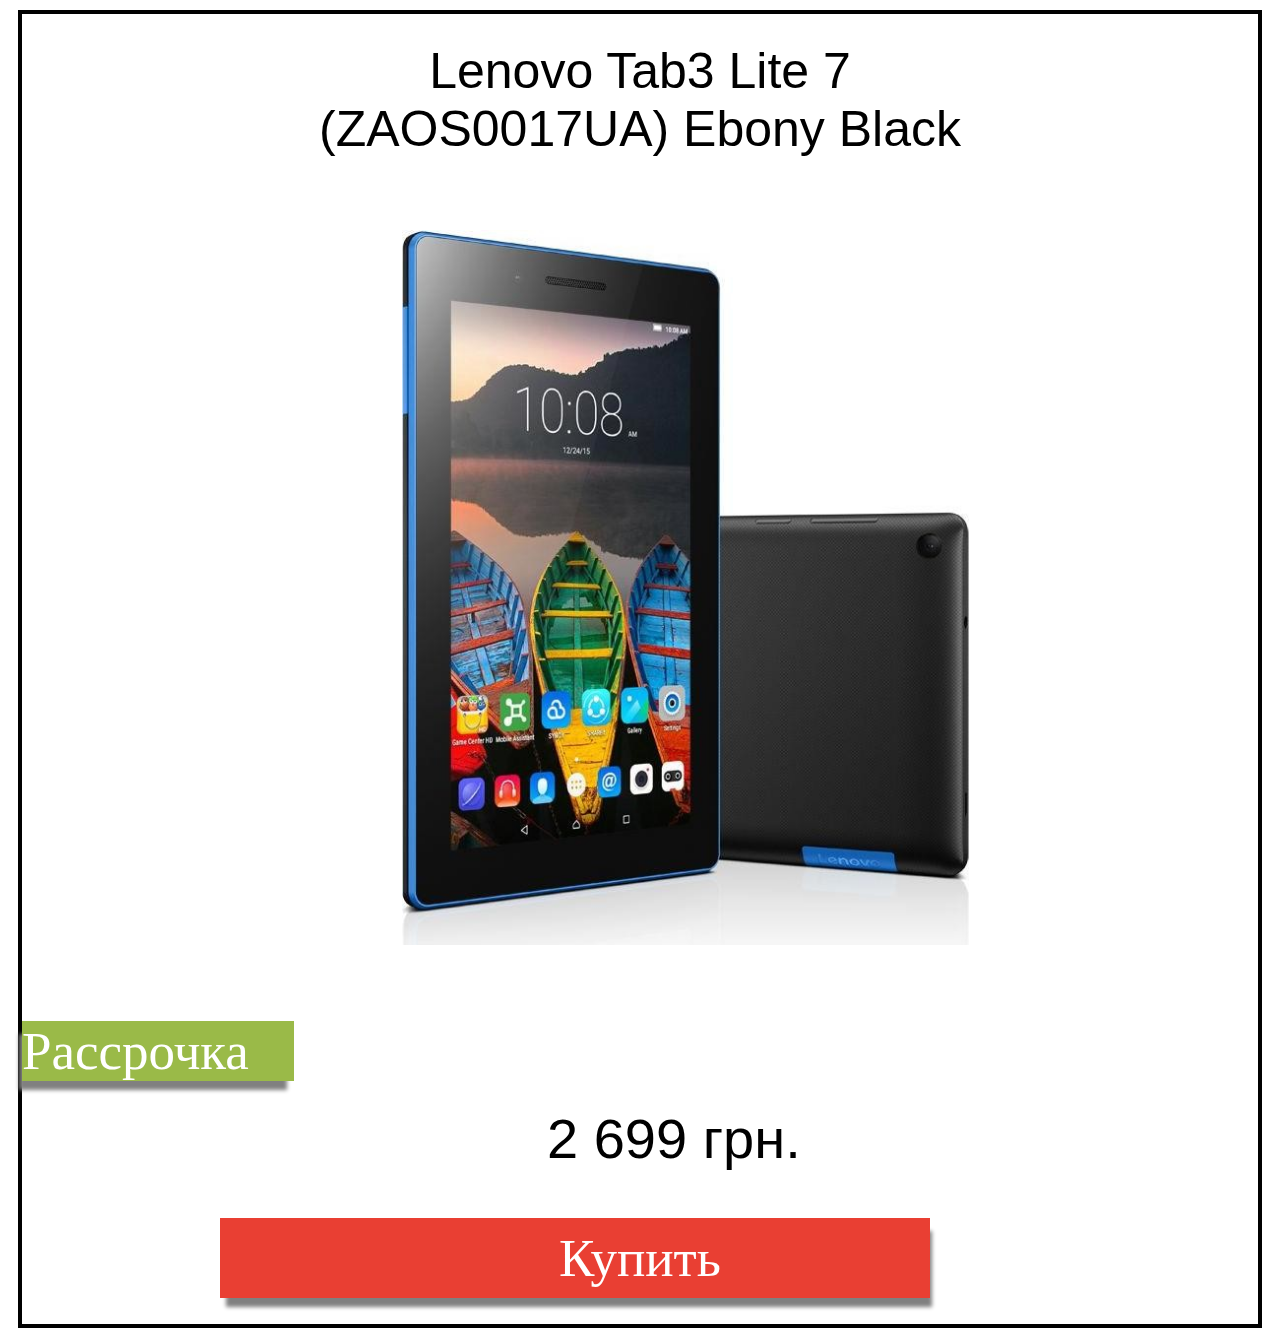
==== задание_1/index.html @ cfb5e6ec "first homework_4" ====
<!DOCTYPE html>
<html lang="en">
<head>
	<meta charset="UTF-8">
	<title>Document</title>
	<link rel="stylesheet" href="style.css/style.css">
</head>
<body>
<div class="border">
<div class="lenovo">Lenovo Tab3 Lite 7<br>(ZAOS0017UA) Ebony Black</div>
<div class="img">
<img src="img/lenovo.jpg" alt="Lenovo">	
</div>
<div class="plan">Рассрочка</div>
<div class="price">2 699 грн.</div>
<div class="buy">Купить</div>
</div>
</body>
</html>
---- задание_1/style.css/style.css ----
.border{
margin: 10px;
border:4px solid;
}
.lenovo{
	margin: 28px;
    text-align: center;
    font-size: 50px;
    font-family:sans-serif;
}
.img{
	/*width: 400px;*/
    /*height:;*/
	margin: 72px 380px;
	/*padding:;*/

}
img{
width: 567px;	
}
.plan{
	background: #9ABA48;
	color:white;
	width: 22%;
	font-size: 53px;
	box-shadow:-5px 11px 4px -2.3px grey;
}
.price{
	padding: 25px 525px;
	width: 278px;
    font-size: 56px;
     font-family:sans-serif;
}
.buy{
	background: #E93F33;
	padding: 10px 10px 10px 140px;
	margin:22px 20px 26px 198px;
	color:white;
	font-size: 53px;
    width: 560px;
    text-align: center;
    box-shadow:4px 11px 4px -2.3px grey;
}
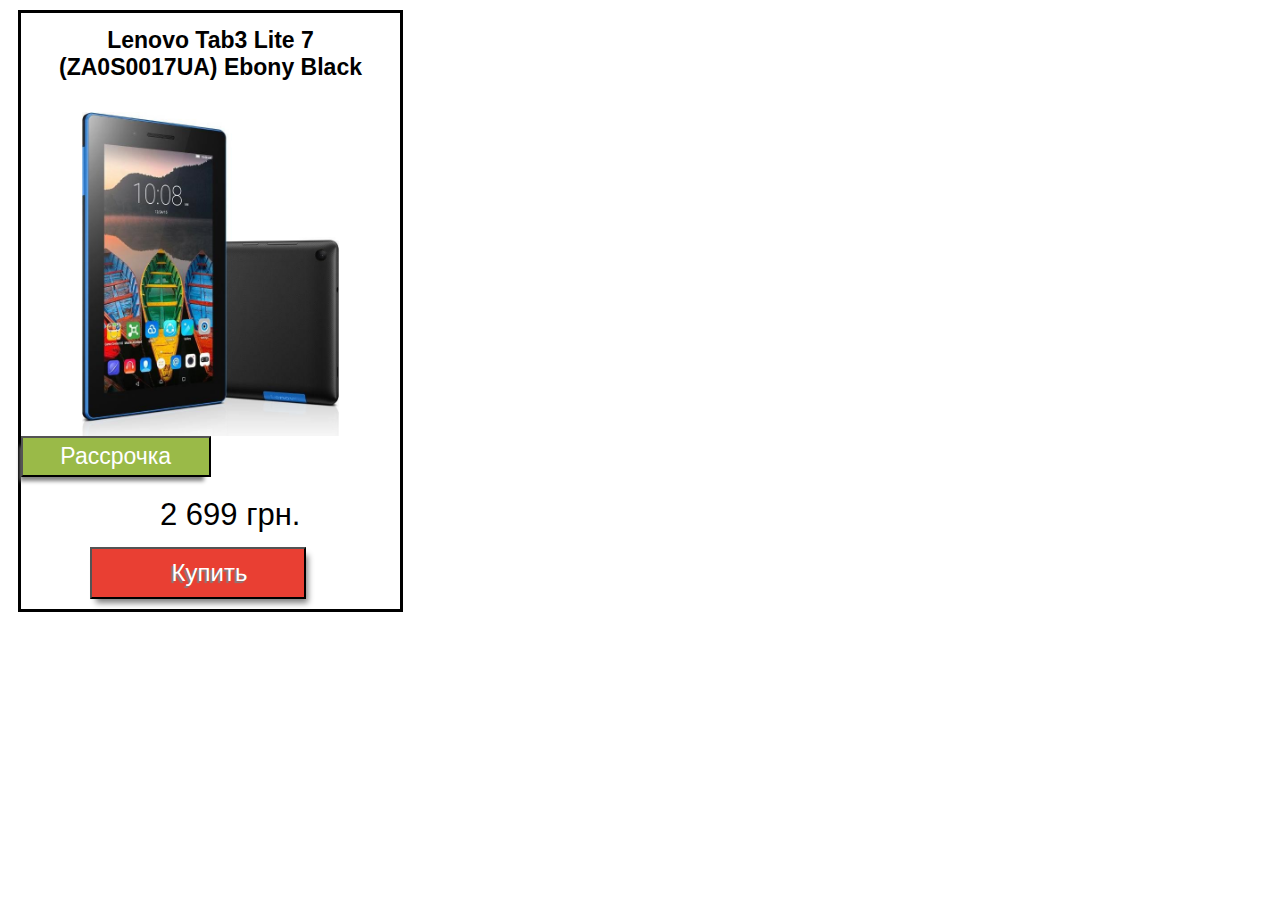
==== commit f45ac754: "Corrected" ====
--- a/задание_1/index.html
+++ b/задание_1/index.html
@@ -6,14 +6,12 @@
 	<link rel="stylesheet" href="style.css/style.css">
 </head>
 <body>
-<div class="border">
-<div class="lenovo">Lenovo Tab3 Lite 7<br>(ZAOS0017UA) Ebony Black</div>
-<div class="img">
+<div class="wrapper">
+<h1>Lenovo Tab3 Lite 7<br>(ZA0S0017UA) Ebony Black</h1>
 <img src="img/lenovo.jpg" alt="Lenovo">	
-</div>
-<div class="plan">Рассрочка</div>
-<div class="price">2 699 грн.</div>
-<div class="buy">Купить</div>
+<button class="one">Рассрочка</button>
+<p>2 699 грн.</p>
+<button class="thwo">Купить</button>
 </div>
 </body>
-</html>+</html>
--- a/задание_1/style.css/style.css
+++ b/задание_1/style.css/style.css
@@ -1,43 +1,42 @@
-.border{
+.wrapper{
+	width: 379px;
 margin: 10px;
-border:4px solid;
+border:3px solid;
+font-family: Tahoma, sans-serif;
 }
-.lenovo{
-	margin: 28px;
+h1{
+	margin: 14px 14px 31px;
     text-align: center;
-    font-size: 50px;
-    font-family:sans-serif;
-}
-.img{
-	/*width: 400px;*/
-    /*height:;*/
-	margin: 72px 380px;
-	/*padding:;*/
-
+    font-size: 23px;
 }
 img{
-width: 567px;	
+	display: block;
+width: 257px;
+margin: auto;	
 }
-.plan{
+.one{
 	background: #9ABA48;
 	color:white;
-	width: 22%;
-	font-size: 53px;
-	box-shadow:-5px 11px 4px -2.3px grey;
+	width: 50%;
+	height: 41px;
+	font-size: 23px;
+	box-shadow:-4px 7px 4px -3.3px grey;
 }
-.price{
-	padding: 25px 525px;
-	width: 278px;
-    font-size: 56px;
+p{
+	padding: 0px 119px;
+	margin:20px;
+	width: 142px;
+    font-size: 31px;
      font-family:sans-serif;
 }
-.buy{
+.thwo{
 	background: #E93F33;
-	padding: 10px 10px 10px 140px;
-	margin:22px 20px 26px 198px;
+	padding: 10px 10px 10px 33px;
+	margin:-6px 12px 10px 69px;
 	color:white;
-	font-size: 53px;
-    width: 560px;
+	font-size: 24px;
+    width: 216px;
     text-align: center;
-    box-shadow:4px 11px 4px -2.3px grey;
+    box-shadow:4px 6px 6px -2.3px grey;
+    text-shadow:-2px 2px 1px grey;
 }